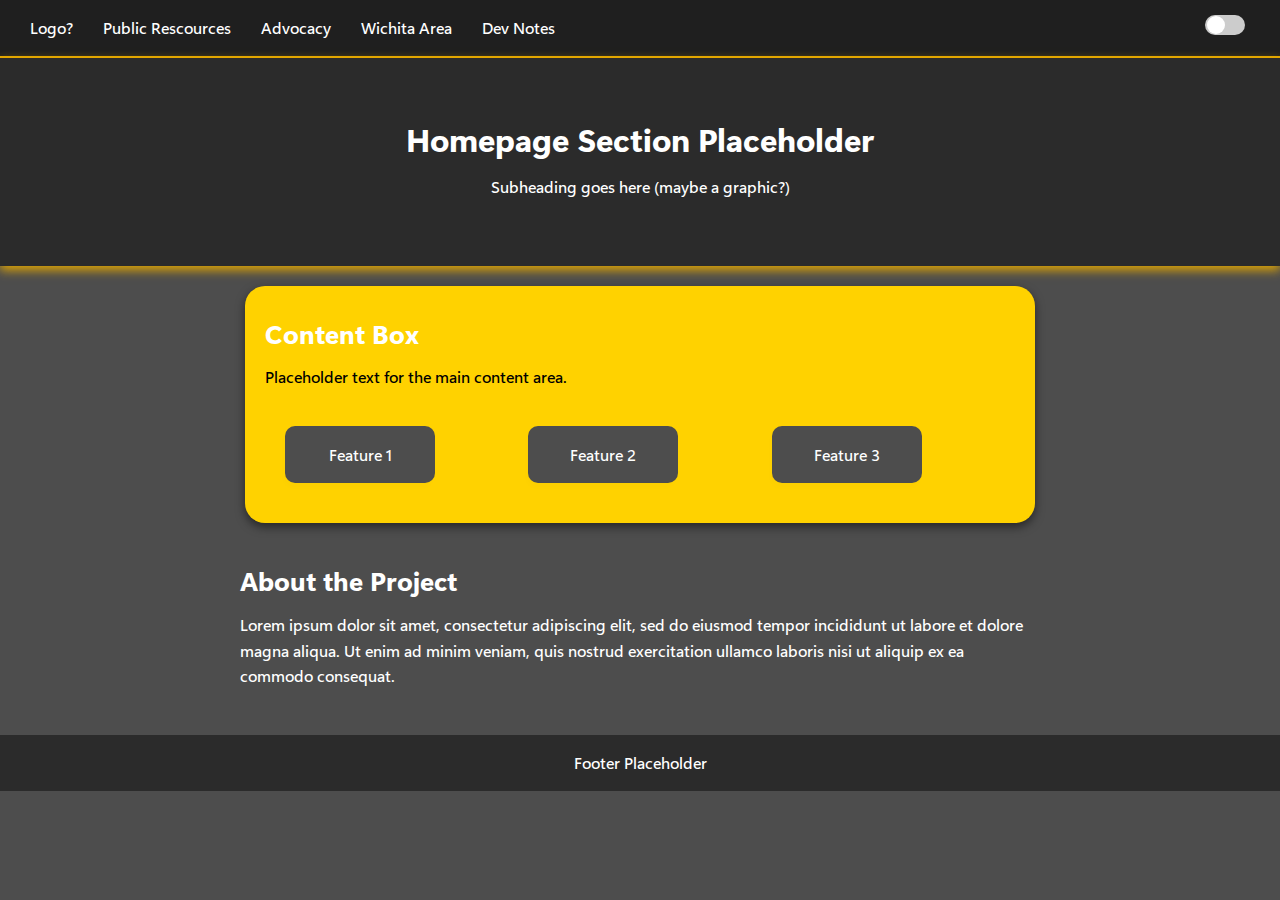
==== index.html @ 4ef45a82 "advocacy page" ====
<!DOCTYPE html>
<html lang="en">
<head>
    <meta charset="UTF-8">
    <meta name="viewport" content="width=device-width, initial-scale=1.0">
    <title>Placeholder Page</title>
    <link rel="stylesheet" href="style.css">
</head>

<body class="theme-container">
    <div class="navbar">
        <span><a href="index.html">Logo?</a></span>
        <span><a href="page/public-rsc.html">Public Rescources</a></span>
        <span><a href="page/advocacy.html">Advocacy</a></span>
        <span><a href="page/wichita.html">Wichita Area</a></span>
        <span><a href="page/dev-notes.html">Dev Notes</a></span>
        <label class="theme-toggle">
            <input type="checkbox" id="dark-mode-toggle">
            <span class="slider"></span>
        </label>
    </div>
    <div class="hero">
        <h1 style="color: white;">Homepage Section Placeholder</h1>
        <p>Subheading goes here (maybe a graphic?)</p>
    </div>
    <div class="container" style="max-width: 750px">
        <h2>Content Box</h2>
        <p>Placeholder text for the main content area.</p>
        <div class="grid">
            <div class="grid-item">Feature 1</div>
            <div class="grid-item">Feature 2</div>
            <div class="grid-item">Feature 3</div>
        </div>
    </div>
    <main>
        <h2>About the Project</h2>
        <p>Lorem ipsum dolor sit amet, consectetur adipiscing elit, sed do eiusmod tempor incididunt ut labore et dolore magna aliqua. Ut enim ad minim veniam, quis nostrud exercitation ullamco laboris nisi ut aliquip ex ea commodo consequat.</p>
    </main>
    <div class="footer">Footer Placeholder</div>
</body>
</html>
---- style.css ----
@import url('font/font.css');

:root{
   --yellow: #ffd200;
   --hover: #e3a700;
   --grey: #2b2b2b;
   --dark: #1f1f1f;
   --light: #4d4d4d;
   --navy: #1b1c26;
}

body {
   background-color: var(--light);
   margin: 0 auto;
   font-family: 'Segoe UI Variable Text','Segoe UI','Open Sans', sans-serif; /* personal favorite, adjustable later */
   line-height: 1.6;
   color: black;
}

h1, h2, h3, h4, h5, h6 {
    font-family: 'Segoe UI Variable Display','Segoe UI','Open Sans', sans-serif;
    margin: 12px 0;
    line-height: 1.2;
    text-shadow: #000000;
}   h1 { font-size: 2em; }
    h2 { font-size: 1.6em; }
    h3 { font-size: 1.4em; }
    
.navbar {
    background-color: var(--dark);
    display: flex;
    color: white;
    padding: 15px;
    text-align: center;
    box-shadow: 0px 4px 10px #e3a700;
    border-bottom: 2px solid #e3a700;
} .navbar span {
   margin: 0 15px;
} .navbar a, h1, h2 {
    color:white !important;
    text-decoration: none;
} .navbar a:hover {
    text-decoration: underline;
    text-decoration-color: #e3a700;
}

.hero {
    background-color: var(--grey);
    color: white;
    padding: 50px 20px;
    text-align: center;
    box-shadow: 0px 4px 10px #e3a700;
}
.container {
    width: 80%;
    margin: 20px auto;
    padding: 20px;
    background: var(--yellow);
    color: black !important;
    box-shadow: 0px 4px 10px rgba(0, 0, 0, 0.5);
    border-radius: 20px;

}
.grid {
    display:grid;
    grid-template-columns: repeat(auto-fit, minmax(200px, 1fr));
    gap: 20px;
    padding: 20px;
}
.grid-item {
    background: var(--light);
    color: white;
    padding: 1em;
    text-align: center;
    border-width: 10px;
    border-color: white;
    border-radius: 10px;
    box-shadow: -2px 5px 5px rgba(0, 0, 0, 0.01);
    box-sizing: border-box;
    max-width: 150px;
}
.footer {
    background-color: var(--grey);
    color: white;
    text-align: center;
    padding: 15px;
    margin-top: 20px;
}

caption {
    color: black;
    font-size: 1em;
}

main {
    margin: auto;
    max-width: 800px;
    color: white;
    padding: 10px;
}


/* Dark Mode Toggle Styles */
.theme-toggle {
    position: absolute;
    right: 20px;
    top: 15px;
    display: flex;
    align-items: center;
    cursor: pointer;
}

.theme-toggle input {
    display: none;
}

.theme-toggle .slider {
    width: 40px;
    height: 20px;
    background: #ccc;
    border-radius: 20px;
    position: relative;
    transition: background 0.3s;
}

.theme-toggle .slider::before {
    content: "";
    position: absolute;
    width: 18px;
    height: 18px;
    background: white;
    border-radius: 50%;
    top: 1px;
    left: 2px;
    transition: transform 0.3s;
}

/* toggle animation */
#dark-mode-toggle:checked + .slider {
    background: #ffd200;
}

#dark-mode-toggle:checked + .slider::before {
    transform: translateX(20px);
} 

body:has(#dark-mode-toggle:checked) {
    background-color: #000;
    color: white;
}

body:has(#dark-mode-toggle:checked) .navbar {
    background-color: #222;
    border-bottom-color: #ffd200;
    box-shadow: 0px 4px 10px #ffd200;
}

body:has(#dark-mode-toggle:checked) .hero {
    background-color: #222;
    color: #ffd200;
}

body:has(#dark-mode-toggle:checked) .container {
    background: #1e1e1e;
    color:white !important;
    border: 2px solid white;
    box-shadow: 0 0 10px rgba(255, 255, 255, 0.1);
}

body:has(#dark-mode-toggle:checked) .grid-item {
    background: var(--yellow);
    color:black;
}

body:has(#dark-mode-toggle:checked) .footer {
    background-color: #222;
}
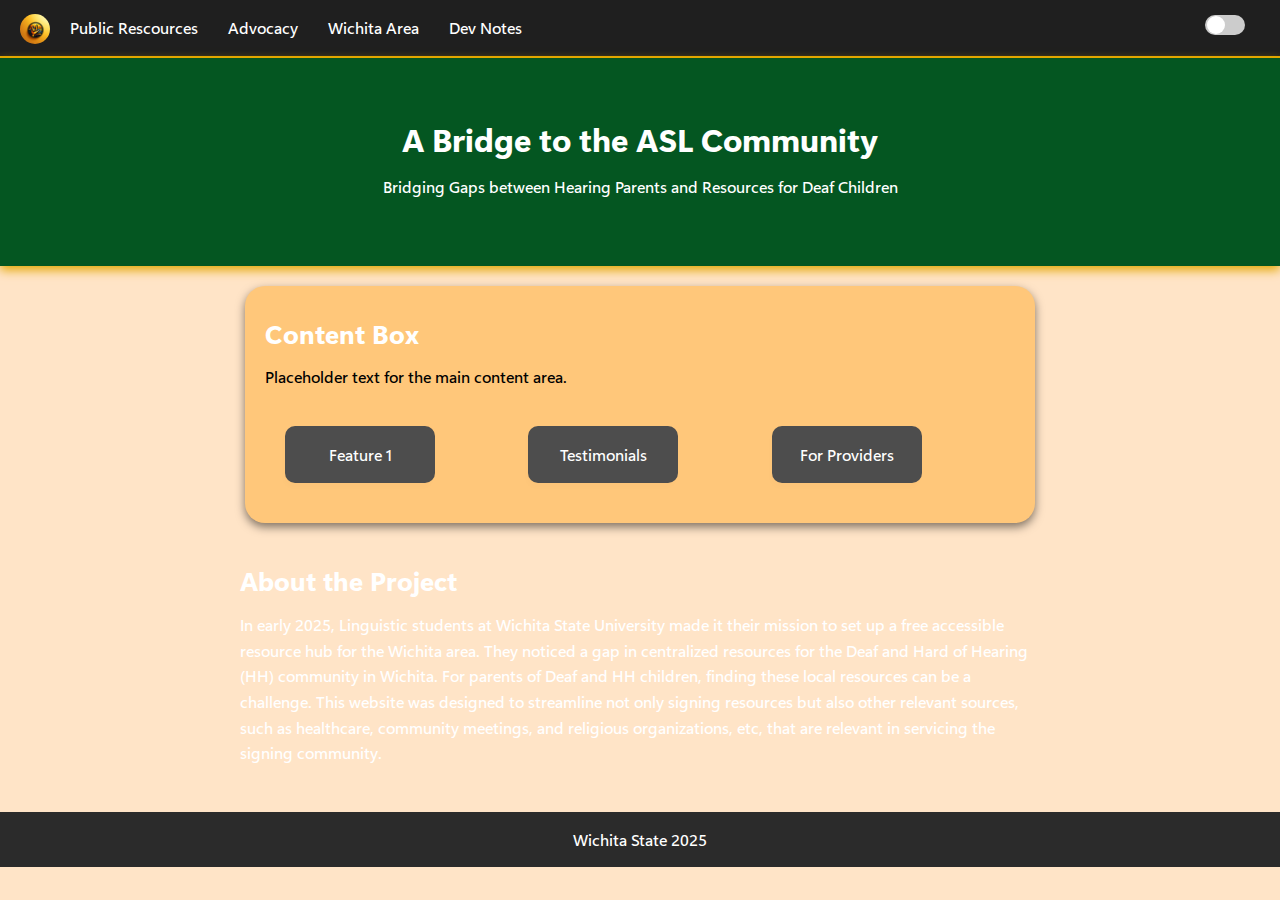
==== commit 097b6199: "add css variations" ====
--- a/index.html
+++ b/index.html
@@ -4,12 +4,14 @@
     <meta charset="UTF-8">
     <meta name="viewport" content="width=device-width, initial-scale=1.0">
     <title>Placeholder Page</title>
-    <link rel="stylesheet" href="style.css">
+    <!-- <link rel="stylesheet" href="style.css"> -->
+    <link rel="stylesheet" href="style_tan-green.css">
+    <!-- <link rel="stylesheet" href="style_pink-yellow.css"> -->
 </head>
 
 <body class="theme-container">
     <div class="navbar">
-        <span><a href="index.html">Logo?</a></span>
+        <span><a href="index.html"><image class="logo" src="image/logo_idea-1.png"></a></span>
         <span><a href="page/public-rsc.html">Public Rescources</a></span>
         <span><a href="page/advocacy.html">Advocacy</a></span>
         <span><a href="page/wichita.html">Wichita Area</a></span>
@@ -20,22 +22,22 @@
         </label>
     </div>
     <div class="hero">
-        <h1 style="color: white;">Homepage Section Placeholder</h1>
-        <p>Subheading goes here (maybe a graphic?)</p>
+        <h1>A Bridge to the ASL Community</h1>
+        <p>Bridging Gaps between Hearing Parents and Resources for Deaf Children</p>
     </div>
     <div class="container" style="max-width: 750px">
         <h2>Content Box</h2>
         <p>Placeholder text for the main content area.</p>
         <div class="grid">
             <div class="grid-item">Feature 1</div>
-            <div class="grid-item">Feature 2</div>
-            <div class="grid-item">Feature 3</div>
+            <div class="grid-item">Testimonials</div>
+            <a href="page/providers.html"><div class="grid-item">For Providers</div></a>
         </div>
     </div>
     <main>
         <h2>About the Project</h2>
-        <p>Lorem ipsum dolor sit amet, consectetur adipiscing elit, sed do eiusmod tempor incididunt ut labore et dolore magna aliqua. Ut enim ad minim veniam, quis nostrud exercitation ullamco laboris nisi ut aliquip ex ea commodo consequat.</p>
+        <p>In early 2025, Linguistic students at Wichita State University made it their mission to set up a free accessible resource hub for the Wichita area. They noticed a gap in centralized resources for the Deaf and Hard of Hearing (HH) community in Wichita. For parents of Deaf and HH children, finding these local resources can be a challenge. This website was designed to streamline not only signing resources but also other relevant sources, such as healthcare, community meetings, and religious organizations, etc, that are relevant in servicing the signing community.</p>
     </main>
-    <div class="footer">Footer Placeholder</div>
+    <div class="footer">Wichita State 2025</div>
 </body>
 </html>
--- a/style_tan-green.css
+++ b/style_tan-green.css
@@ -0,0 +1,195 @@
+
+@import url('font/font.css');
+
+:root{
+   --yellow: #ffd200;
+   --hover: #e3a700;
+   --grey: #2b2b2b;
+   --dark: #1f1f1f;
+   --light: #4d4d4d;
+   --navy: #1b1c26;
+   --pink: #ff9589;
+   --tan: #FFE4C7;
+   --pale: #FEFB8F;
+   --green: #045621;
+   --orange: #ffc77a;
+}
+
+body {
+   background-color: var(--tan);
+   margin: 0 auto;
+   font-family: 'Segoe UI Variable Text','Segoe UI','Open Sans', sans-serif; /* personal favorite, adjustable later */
+   line-height: 1.6;
+   color: black;
+}
+
+h1, h2, h3, h4, h5, h6 {
+    font-family: 'Segoe UI Variable Display','Segoe UI','Open Sans', sans-serif;
+    margin: 12px 0;
+    line-height: 1.2;
+    text-shadow: #000000;
+}   h1 { font-size: 2em; }
+    h2 { font-size: 1.6em; }
+    h3 { font-size: 1.4em; }
+    
+.navbar {
+    background-color: var(--dark);
+    display: flex;
+    color: white;
+    padding: 15px;
+    text-align: center;
+    box-shadow: 0px 4px 10px var(--orange);
+    border-bottom: 2px solid #e3a700;
+} .navbar span {
+   margin: 0 15px;
+} .navbar a, h1, h2 {
+    color:white !important;
+    text-decoration: none;
+} .navbar a:hover {
+    text-decoration: underline;
+    text-decoration-color: #e3a700;
+}
+
+a {
+    text-decoration: none;
+} a:hover {
+    text-decoration: underline;
+    text-decoration-color: #ffd200;
+}
+
+.logo{
+    width: 30px;
+    margin: -10px;
+    border-color: #ffffff;
+    border-radius: 50pt;
+}
+.hero {
+    background-color: var(--green);
+    color: white;
+    padding: 50px 20px;
+    text-align: center;
+    box-shadow: 0px 4px 10px #e3a700;
+}
+.container {
+    width: 80%;
+    margin: 20px auto;
+    padding: 20px;
+    background: var(--orange);
+    color: black !important;
+    box-shadow: 0px 4px 10px rgba(0, 0, 0, 0.5);
+    border-radius: 20px;
+}
+.grid {
+    display:grid;
+    grid-template-columns: repeat(auto-fit, minmax(200px, 1fr));
+    gap: 20px;
+    padding: 20px;
+}
+.grid-item {
+    background: var(--light);
+    color: white;
+    padding: 1em;
+    text-align: center;
+    border-width: 10px;
+    border-color: white;
+    border-radius: 10px;
+    box-shadow: -2px 5px 5px rgba(0, 0, 0, 0.01);
+    box-sizing: border-box;
+    max-width: 150px;
+}
+.footer {
+    background-color: var(--grey);
+    color: white;
+    text-align: center;
+    padding: 15px;
+    margin-top: 20px;
+}
+
+caption {
+    color: black;
+    font-size: 1em;
+}
+
+main {
+    margin: auto;
+    max-width: 800px;
+    color: white;
+    padding: 10px;
+}
+
+
+/* Dark Mode Toggle Styles */
+.theme-toggle {
+    position: absolute;
+    right: 20px;
+    top: 15px;
+    display: flex;
+    align-items: center;
+    cursor: pointer;
+}
+
+.theme-toggle input {
+    display: none;
+}
+
+.theme-toggle .slider {
+    width: 40px;
+    height: 20px;
+    background: #ccc;
+    border-radius: 20px;
+    position: relative;
+    transition: background 0.3s;
+}
+
+.theme-toggle .slider::before {
+    content: "";
+    position: absolute;
+    width: 18px;
+    height: 18px;
+    background: white;
+    border-radius: 50%;
+    top: 1px;
+    left: 2px;
+    transition: transform 0.3s;
+}
+
+/* toggle animation */
+#dark-mode-toggle:checked + .slider {
+    background: #ffd200;
+}
+
+#dark-mode-toggle:checked + .slider::before {
+    transform: translateX(20px);
+} 
+
+body:has(#dark-mode-toggle:checked) {
+    background-color: #000;
+    color: white;
+}
+
+body:has(#dark-mode-toggle:checked) .navbar {
+    background-color: #222;
+    border-bottom-color: #ffd200;
+    box-shadow: 0px 4px 10px #ffd200;
+}
+
+body:has(#dark-mode-toggle:checked) .hero {
+    background-color: #222;
+    color: #ffd200;
+}
+
+body:has(#dark-mode-toggle:checked) .container {
+    background: #1e1e1e;
+    color:white !important;
+    border: 2px solid white;
+    box-shadow: 0 0 10px rgba(255, 255, 255, 0.1);
+}
+
+body:has(#dark-mode-toggle:checked) .grid-item {
+    background: var(--yellow);
+    color:black;
+}
+
+body:has(#dark-mode-toggle:checked) .footer {
+    background-color: #222;
+}
--- a/style_pink-yellow.css
+++ b/style_pink-yellow.css
@@ -0,0 +1,197 @@
+
+@import url('font/font.css');
+
+:root{
+   --yellow: #ffd200;
+   --hover: #e3a700;
+   --grey: #2b2b2b;
+   --dark: #1f1f1f;
+   --light: #4d4d4d;
+   --navy: #1b1c26;
+   --pink: #ff9589;
+   --tan: #FFE4C7;
+   --pale: #FEFB8F;
+   --green: #045621;
+   --orange: #ffc77a;
+}
+
+body {
+   background-color: var(--tan);
+   margin: 0 auto;
+   font-family: 'Segoe UI Variable Text','Segoe UI','Open Sans', sans-serif; /* personal favorite, adjustable later */
+   line-height: 1.6;
+   color: black;
+}
+
+h1, h2, h3, h4, h5, h6 {
+    font-family: 'Segoe UI Variable Display','Segoe UI','Open Sans', sans-serif;
+    margin: 12px 0;
+    line-height: 1.2;
+    text-shadow: #000000;
+}   h1 { font-size: 2em; }
+    h2 { font-size: 1.6em; }
+    h3 { font-size: 1.4em; }
+    
+.navbar {
+    background-color: var(--pink);
+    display: flex;
+    color: white !important;
+    padding: 15px;
+    text-align: center;
+    box-shadow: 0px 4px 10px var(--pink);
+    border-bottom: 2px solid var(--pale);
+} .navbar span {
+   margin: 0 15px;
+} .navbar a {
+    color:white !important;
+    text-decoration: none;
+} .navbar a:hover {
+    text-decoration: underline;
+    text-decoration-color: #e3a700;
+}
+
+a {
+    text-decoration: none;
+} a:hover {
+    text-decoration: underline;
+    text-decoration-color: #ffd200;
+}
+
+.logo{
+    width: 30px;
+    margin: -10px;
+    border-color: #ffffff;
+    border-radius: 50pt;
+}
+.hero {
+    background-color: var(--pale);
+    color: var(--dark);
+    padding: 50px 20px;
+    text-align: center;
+    border-bottom: 1px solid var(--pink);
+    box-shadow: 0px 4px 10px var(--pink);
+}
+.container {
+    width: 80%;
+    margin: 20px auto;
+    padding: 20px;
+    background: var(--pink);
+    color: black !important;
+    box-shadow: 0px 4px 10px rgba(0, 0, 0, 0.5);
+    border-radius: 20px;
+
+}
+.grid {
+    display:grid;
+    grid-template-columns: repeat(auto-fit, minmax(200px, 1fr));
+    gap: 20px;
+    padding: 20px;
+}
+.grid-item {
+    background: var(--light);
+    color: white;
+    padding: 1em;
+    text-align: center;
+    border-width: 10px;
+    border-color: white;
+    border-radius: 10px;
+    box-shadow: -2px 5px 5px rgba(0, 0, 0, 0.01);
+    box-sizing: border-box;
+    max-width: 150px;
+}
+.footer {
+    background-color: var(--grey);
+    color: white;
+    text-align: center;
+    padding: 15px;
+    margin-top: 20px;
+}
+
+caption {
+    color: black;
+    font-size: 1em;
+}
+
+main {
+    margin: auto;
+    max-width: 800px;
+    color: var(--dark);
+    padding: 10px;
+}
+
+
+/* Dark Mode Toggle Styles */
+.theme-toggle {
+    position: absolute;
+    right: 20px;
+    top: 15px;
+    display: flex;
+    align-items: center;
+    cursor: pointer;
+}
+
+.theme-toggle input {
+    display: none;
+}
+
+.theme-toggle .slider {
+    width: 40px;
+    height: 20px;
+    background: #ccc;
+    border-radius: 20px;
+    position: relative;
+    transition: background 0.3s;
+}
+
+.theme-toggle .slider::before {
+    content: "";
+    position: absolute;
+    width: 18px;
+    height: 18px;
+    background: white;
+    border-radius: 50%;
+    top: 1px;
+    left: 2px;
+    transition: transform 0.3s;
+}
+
+/* toggle animation */
+#dark-mode-toggle:checked + .slider {
+    background: #ffd200;
+}
+
+#dark-mode-toggle:checked + .slider::before {
+    transform: translateX(20px);
+} 
+
+body:has(#dark-mode-toggle:checked) {
+    background-color: #000;
+    color: white;
+}
+
+body:has(#dark-mode-toggle:checked) .navbar {
+    background-color: #222;
+    border-bottom-color: #ffd200;
+    box-shadow: 0px 4px 10px #ffd200;
+}
+
+body:has(#dark-mode-toggle:checked) .hero {
+    background-color: #222;
+    color: #ffd200;
+}
+
+body:has(#dark-mode-toggle:checked) .container {
+    background: #1e1e1e;
+    color:white !important;
+    border: 2px solid white;
+    box-shadow: 0 0 10px rgba(255, 255, 255, 0.1);
+}
+
+body:has(#dark-mode-toggle:checked) .grid-item {
+    background: var(--yellow);
+    color:black;
+}
+
+body:has(#dark-mode-toggle:checked) .footer {
+    background-color: #222;
+}
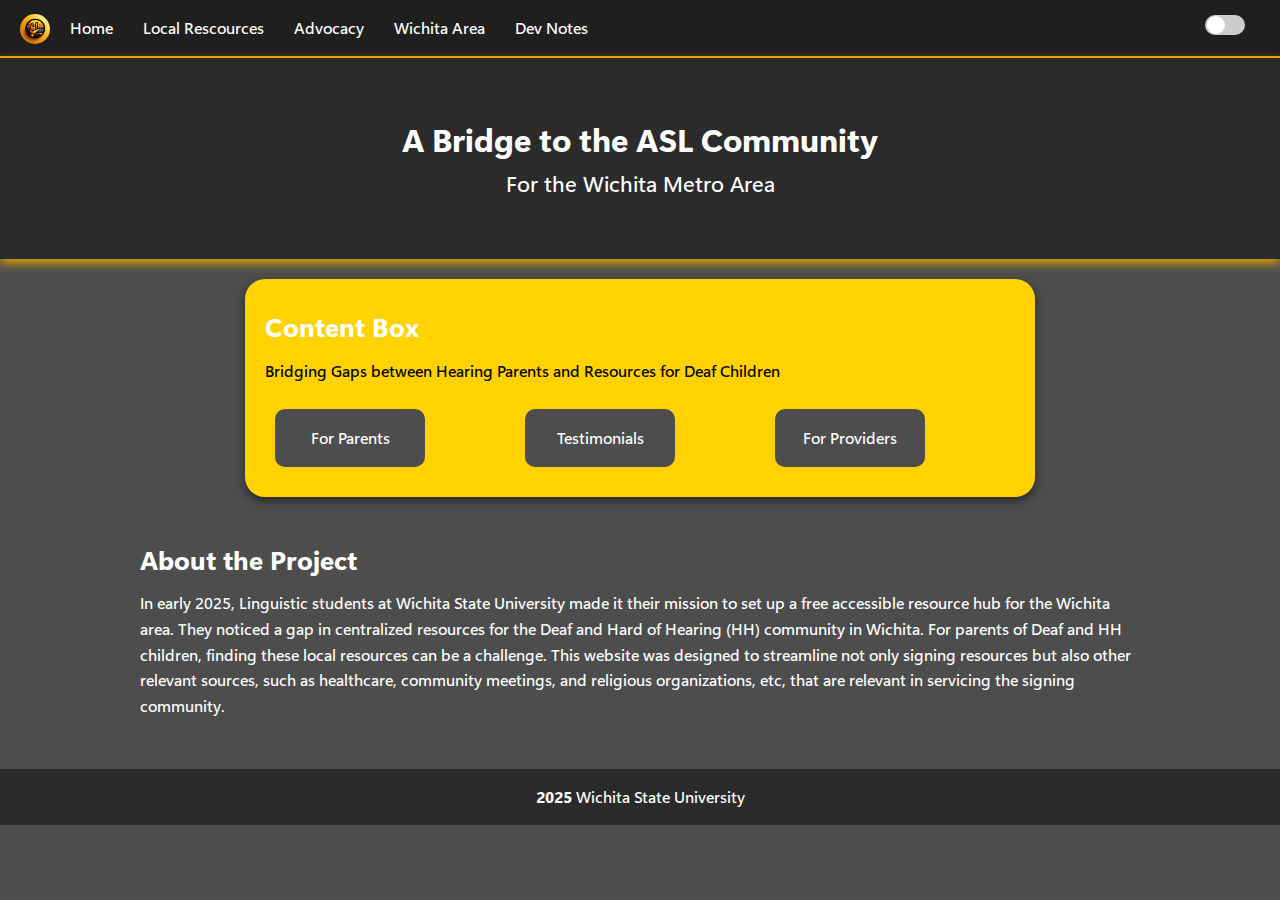
==== commit 8b85d38c: "added for parents, style changes, nav bar improvements" ====
--- a/index.html
+++ b/index.html
@@ -4,15 +4,15 @@
     <meta charset="UTF-8">
     <meta name="viewport" content="width=device-width, initial-scale=1.0">
     <title>Placeholder Page</title>
-    <!-- <link rel="stylesheet" href="style.css"> -->
-    <link rel="stylesheet" href="style_tan-green.css">
+    <link rel="stylesheet" href="style.css">
+    <!-- <link rel="stylesheet" href="style_tan-green.css"> -->
     <!-- <link rel="stylesheet" href="style_pink-yellow.css"> -->
 </head>
 
 <body class="theme-container">
     <div class="navbar">
-        <span><a href="index.html"><image class="logo" src="image/logo_idea-1.png"></a></span>
-        <span><a href="page/public-rsc.html">Public Rescources</a></span>
+        <span><a href="index.html"><image class="logo" src="image/logo_idea-1.png"><span></span>Home</a></span>
+        <span><a href="page/public-rsc.html">Local Rescources</a></span>
         <span><a href="page/advocacy.html">Advocacy</a></span>
         <span><a href="page/wichita.html">Wichita Area</a></span>
         <span><a href="page/dev-notes.html">Dev Notes</a></span>
@@ -23,13 +23,13 @@
     </div>
     <div class="hero">
         <h1>A Bridge to the ASL Community</h1>
-        <p>Bridging Gaps between Hearing Parents and Resources for Deaf Children</p>
+        <h3>For the Wichita Metro Area</3>
     </div>
     <div class="container" style="max-width: 750px">
         <h2>Content Box</h2>
-        <p>Placeholder text for the main content area.</p>
+        <p>Bridging Gaps between Hearing Parents and Resources for Deaf Children</p>
         <div class="grid">
-            <div class="grid-item">Feature 1</div>
+            <a href="page/parents.html"><div class="grid-item">For Parents</div></a>
             <div class="grid-item">Testimonials</div>
             <a href="page/providers.html"><div class="grid-item">For Providers</div></a>
         </div>
@@ -38,6 +38,6 @@
         <h2>About the Project</h2>
         <p>In early 2025, Linguistic students at Wichita State University made it their mission to set up a free accessible resource hub for the Wichita area. They noticed a gap in centralized resources for the Deaf and Hard of Hearing (HH) community in Wichita. For parents of Deaf and HH children, finding these local resources can be a challenge. This website was designed to streamline not only signing resources but also other relevant sources, such as healthcare, community meetings, and religious organizations, etc, that are relevant in servicing the signing community.</p>
     </main>
-    <div class="footer">Wichita State 2025</div>
+    <div class="footer"><strong>2025</strong> Wichita State University</div>
 </body>
 </html>
--- a/style.css
+++ b/style.css
@@ -8,6 +8,11 @@
    --dark: #1f1f1f;
    --light: #4d4d4d;
    --navy: #1b1c26;
+   --pink: #ff9589;
+   --tan: #FFE4C7;
+   --pale: #FEFB8F;
+   --green: #045621;
+   --orange: #ffc77a;
 }
 
 body {
@@ -25,7 +30,7 @@
     text-shadow: #000000;
 }   h1 { font-size: 2em; }
     h2 { font-size: 1.6em; }
-    h3 { font-size: 1.4em; }
+    h3 { font-size: 1.4em; font-weight: 400; }
     
 .navbar {
     background-color: var(--dark);
@@ -45,6 +50,19 @@
     text-decoration-color: #e3a700;
 }
 
+a {
+    text-decoration: none;
+} a:hover {
+    text-decoration: underline;
+    text-decoration-color: #ffd200;
+}
+
+.logo{
+    width: 30px;
+    margin: -10px;
+    border-color: #ffffff;
+    border-radius: 50pt;
+}
 .hero {
     background-color: var(--grey);
     color: white;
@@ -66,7 +84,7 @@
     display:grid;
     grid-template-columns: repeat(auto-fit, minmax(200px, 1fr));
     gap: 20px;
-    padding: 20px;
+    padding: 10px;
 }
 .grid-item {
     background: var(--light);
@@ -95,9 +113,9 @@
 
 main {
     margin: auto;
-    max-width: 800px;
+    max-width: 1000px;
     color: white;
-    padding: 10px;
+    padding: 15px;
 }
 
 
--- a/style_tan-green.css
+++ b/style_tan-green.css
@@ -30,7 +30,7 @@
     text-shadow: #000000;
 }   h1 { font-size: 2em; }
     h2 { font-size: 1.6em; }
-    h3 { font-size: 1.4em; }
+    h3 { font-size: 1.4em;  font-weight: 400; }
     
 .navbar {
     background-color: var(--dark);
--- a/style_pink-yellow.css
+++ b/style_pink-yellow.css
@@ -30,7 +30,7 @@
     text-shadow: #000000;
 }   h1 { font-size: 2em; }
     h2 { font-size: 1.6em; }
-    h3 { font-size: 1.4em; }
+    h3 { font-size: 1.4em;  font-weight: 400; }
     
 .navbar {
     background-color: var(--pink);
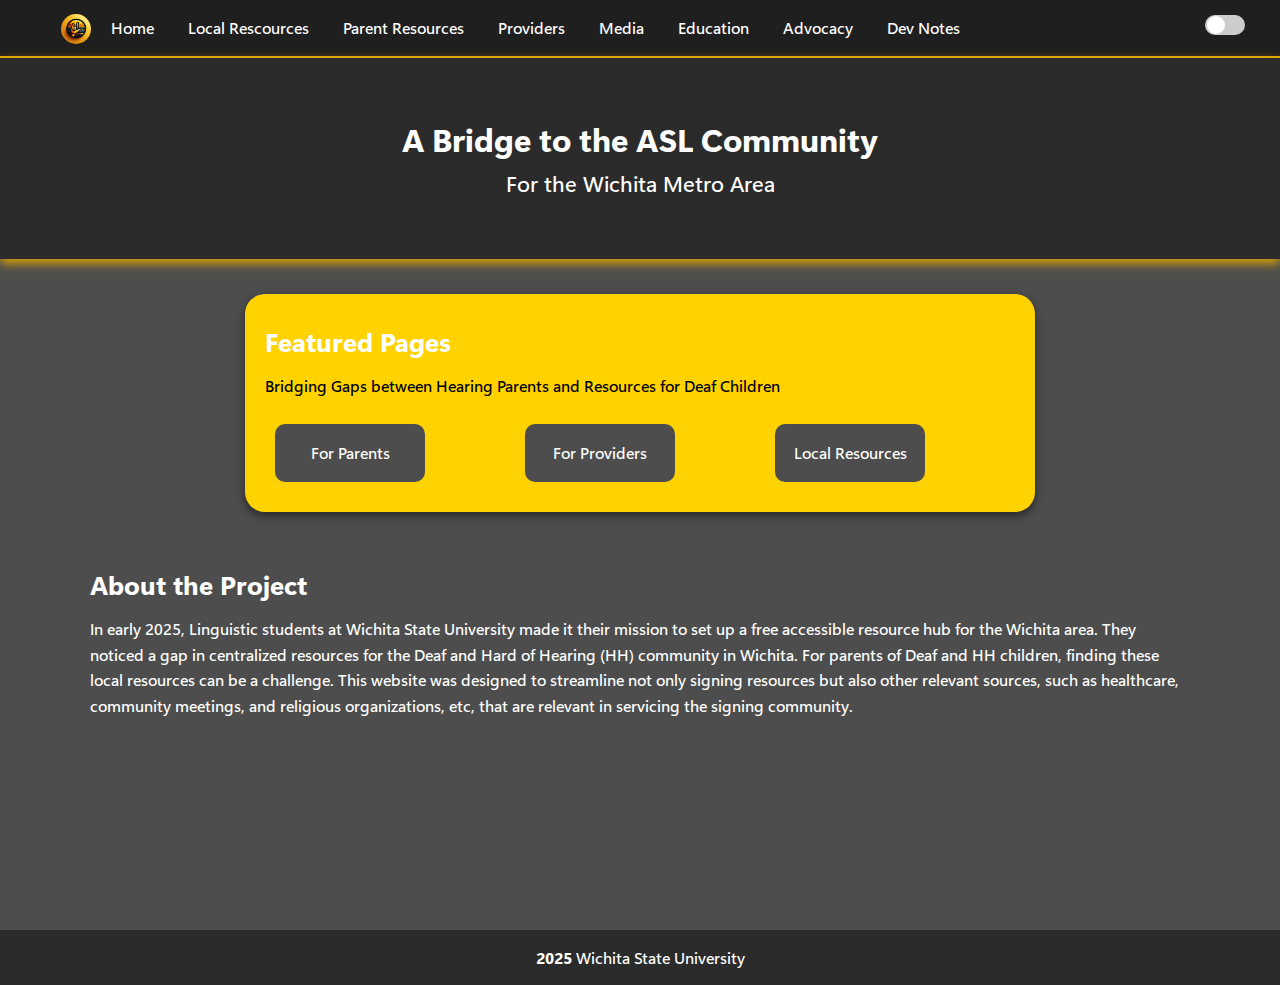
==== commit b9c450a0: "added pages" ====
--- a/index.html
+++ b/index.html
@@ -10,31 +10,35 @@
 </head>
 
 <body class="theme-container">
-    <div class="navbar">
+    <div class="navbar"><div>
         <span><a href="index.html"><image class="logo" src="image/logo_idea-1.png"><span></span>Home</a></span>
         <span><a href="page/public-rsc.html">Local Rescources</a></span>
+        <span><a href="page/parents.html">Parent Resources</a></span>
+        <span><a href="page/providers.html">Providers</a></span>
+        <span><a href="page/media.html">Media</a></span>
+        <span><a href="page/ed.html">Education</a></span>
         <span><a href="page/advocacy.html">Advocacy</a></span>
-        <span><a href="page/wichita.html">Wichita Area</a></span>
         <span><a href="page/dev-notes.html">Dev Notes</a></span>
         <label class="theme-toggle">
             <input type="checkbox" id="dark-mode-toggle">
             <span class="slider"></span>
         </label>
-    </div>
+    </div></div>
     <div class="hero">
         <h1>A Bridge to the ASL Community</h1>
         <h3>For the Wichita Metro Area</3>
     </div>
+    <main>
     <div class="container" style="max-width: 750px">
-        <h2>Content Box</h2>
+        <h2>Featured Pages</h2>
         <p>Bridging Gaps between Hearing Parents and Resources for Deaf Children</p>
         <div class="grid">
             <a href="page/parents.html"><div class="grid-item">For Parents</div></a>
-            <div class="grid-item">Testimonials</div>
             <a href="page/providers.html"><div class="grid-item">For Providers</div></a>
+            <a href="page/public-rsc.html"><div class="grid-item">Local Resources</div></a>
         </div>
     </div>
-    <main>
+        <br>
         <h2>About the Project</h2>
         <p>In early 2025, Linguistic students at Wichita State University made it their mission to set up a free accessible resource hub for the Wichita area. They noticed a gap in centralized resources for the Deaf and Hard of Hearing (HH) community in Wichita. For parents of Deaf and HH children, finding these local resources can be a challenge. This website was designed to streamline not only signing resources but also other relevant sources, such as healthcare, community meetings, and religious organizations, etc, that are relevant in servicing the signing community.</p>
     </main>
--- a/style.css
+++ b/style.css
@@ -42,6 +42,12 @@
     border-bottom: 2px solid #e3a700;
 } .navbar span {
    margin: 0 15px;
+} .navbar div {
+    max-width: 1000px;
+    width: 100%;
+    padding: 0 20px;
+    box-sizing: border-box;
+    margin-left: 0; 
 } .navbar a, h1, h2 {
     color:white !important;
     text-decoration: none;
@@ -55,6 +61,12 @@
 } a:hover {
     text-decoration: underline;
     text-decoration-color: #ffd200;
+}
+
+.content-wrap {
+    max-width: 1000px;
+    margin: 0 auto;
+    width: 100%;
 }
 
 .logo{
@@ -78,7 +90,6 @@
     color: black !important;
     box-shadow: 0px 4px 10px rgba(0, 0, 0, 0.5);
     border-radius: 20px;
-
 }
 .grid {
     display:grid;
@@ -105,17 +116,21 @@
     padding: 15px;
     margin-top: 20px;
 }
-
+ul {
+    flex: column;
+}
 caption {
     color: black;
     font-size: 1em;
 }
 
 main {
-    margin: auto;
-    max-width: 1000px;
+    margin: 0 auto;
+    max-width: 1100px;
     color: white;
     padding: 15px;
+    min-height: 69vh;
+
 }
 
 
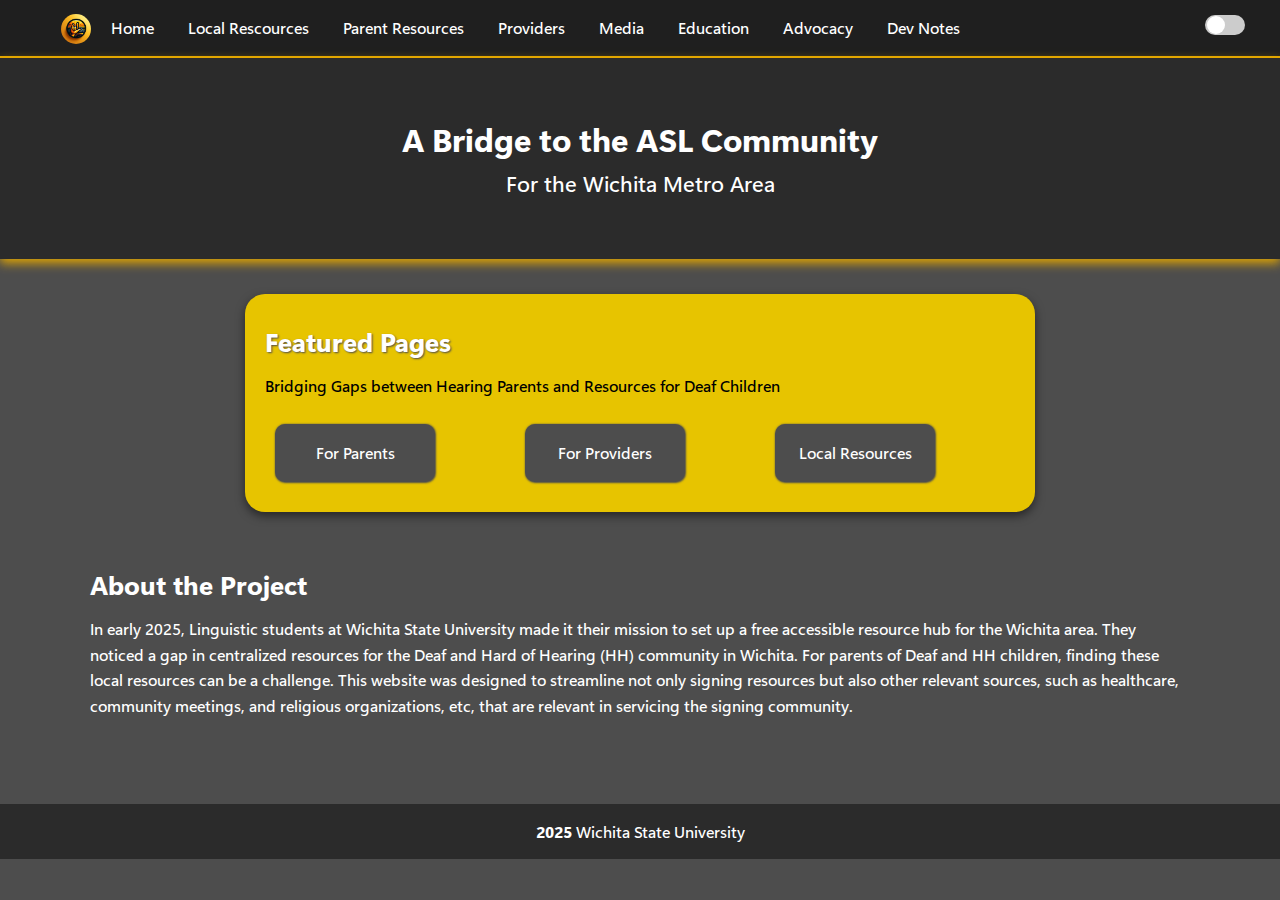
==== commit f710b1ef: "finalizing content" ====
--- a/index.html
+++ b/index.html
@@ -3,7 +3,7 @@
 <head>
     <meta charset="UTF-8">
     <meta name="viewport" content="width=device-width, initial-scale=1.0">
-    <title>Placeholder Page</title>
+    <title>Bridge to ASL</title>
     <link rel="stylesheet" href="style.css">
     <!-- <link rel="stylesheet" href="style_tan-green.css"> -->
     <!-- <link rel="stylesheet" href="style_pink-yellow.css"> -->
--- a/style.css
+++ b/style.css
@@ -2,8 +2,8 @@
 @import url('font/font.css');
 
 :root{
-   --yellow: #ffd200;
-   --hover: #e3a700;
+   --yellow: #e7c400;
+   --hover: #d49b00;
    --grey: #2b2b2b;
    --dark: #1f1f1f;
    --light: #4d4d4d;
@@ -58,11 +58,15 @@
 
 a {
     text-decoration: none;
+    color: white;
 } a:hover {
     text-decoration: underline;
     text-decoration-color: #ffd200;
 }
-
+li { margin-bottom: 5px;
+} li a {
+    color: white;
+ }
 .content-wrap {
     max-width: 1000px;
     margin: 0 auto;
@@ -90,6 +94,8 @@
     color: black !important;
     box-shadow: 0px 4px 10px rgba(0, 0, 0, 0.5);
     border-radius: 20px;
+} .container h2 {
+    text-shadow: var(--light) .5px .5px 2px;
 }
 .grid {
     display:grid;
@@ -105,9 +111,9 @@
     border-width: 10px;
     border-color: white;
     border-radius: 10px;
-    box-shadow: -2px 5px 5px rgba(0, 0, 0, 0.01);
+    box-shadow: var(--light) .5px .5px 2px;
     box-sizing: border-box;
-    max-width: 150px;
+    max-width: 160px;
 }
 .footer {
     background-color: var(--grey);
@@ -116,9 +122,7 @@
     padding: 15px;
     margin-top: 20px;
 }
-ul {
-    flex: column;
-}
+
 caption {
     color: black;
     font-size: 1em;
@@ -129,10 +133,8 @@
     max-width: 1100px;
     color: white;
     padding: 15px;
-    min-height: 69vh;
-
-}
-
+    min-height: 55vh;
+}
 
 /* Dark Mode Toggle Styles */
 .theme-toggle {
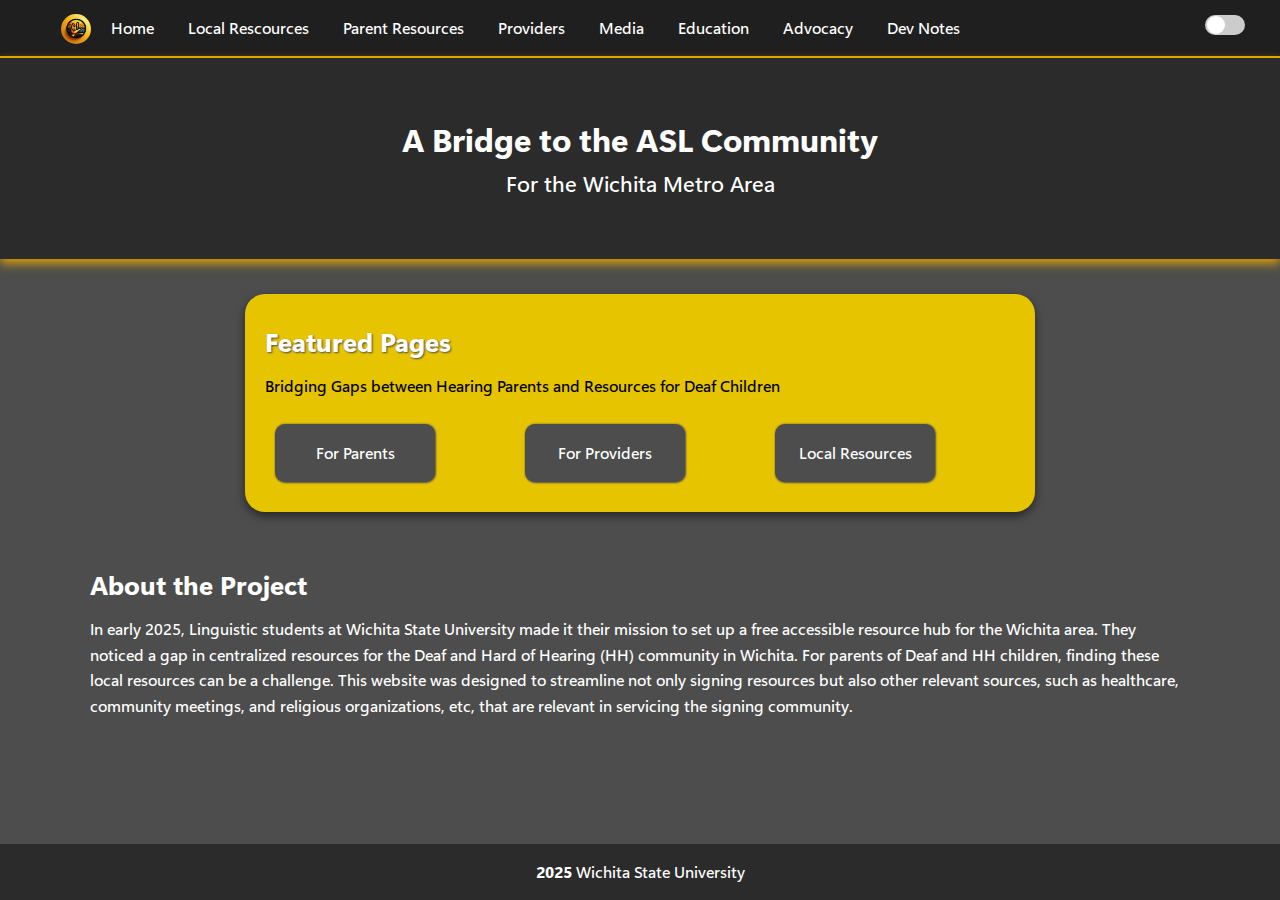
==== commit a52b439e: "Style Edits" ====
--- a/index.html
+++ b/index.html
@@ -28,7 +28,7 @@
         <h1>A Bridge to the ASL Community</h1>
         <h3>For the Wichita Metro Area</3>
     </div>
-    <main>
+    <main class="main">
     <div class="container" style="max-width: 750px">
         <h2>Featured Pages</h2>
         <p>Bridging Gaps between Hearing Parents and Resources for Deaf Children</p>
--- a/style.css
+++ b/style.css
@@ -14,13 +14,15 @@
    --green: #045621;
    --orange: #ffc77a;
 }
-
+  
 body {
-   background-color: var(--light);
-   margin: 0 auto;
-   font-family: 'Segoe UI Variable Text','Segoe UI','Open Sans', sans-serif; /* personal favorite, adjustable later */
-   line-height: 1.6;
-   color: black;
+    display: flex;
+    flex-direction: column;
+    min-height: 100vh;
+    background-color: var(--light);
+    margin: 0 auto;
+    font-family: 'Segoe UI Variable Text','Segoe UI','Open Sans', sans-serif; /* personal favorite, adjustable later */
+    line-height: 1.6;
 }
 
 h1, h2, h3, h4, h5, h6 {
@@ -47,7 +49,6 @@
     width: 100%;
     padding: 0 20px;
     box-sizing: border-box;
-    margin-left: 0; 
 } .navbar a, h1, h2 {
     color:white !important;
     text-decoration: none;
@@ -63,15 +64,19 @@
     text-decoration: underline;
     text-decoration-color: #ffd200;
 }
-li { margin-bottom: 5px;
+
+li { 
+    margin-bottom: 5px;
 } li a {
     color: white;
  }
 .content-wrap {
-    max-width: 1000px;
+    max-width: 1100px !important;
+    width: 100%;
     margin: 0 auto;
-    width: 100%;
-}
+    text-align: left;
+}
+
 
 .logo{
     width: 30px;
@@ -130,10 +135,11 @@
 
 main {
     margin: 0 auto;
+    width: 100%;
     max-width: 1100px;
     color: white;
     padding: 15px;
-    min-height: 55vh;
+    flex: 1;
 }
 
 /* Dark Mode Toggle Styles */
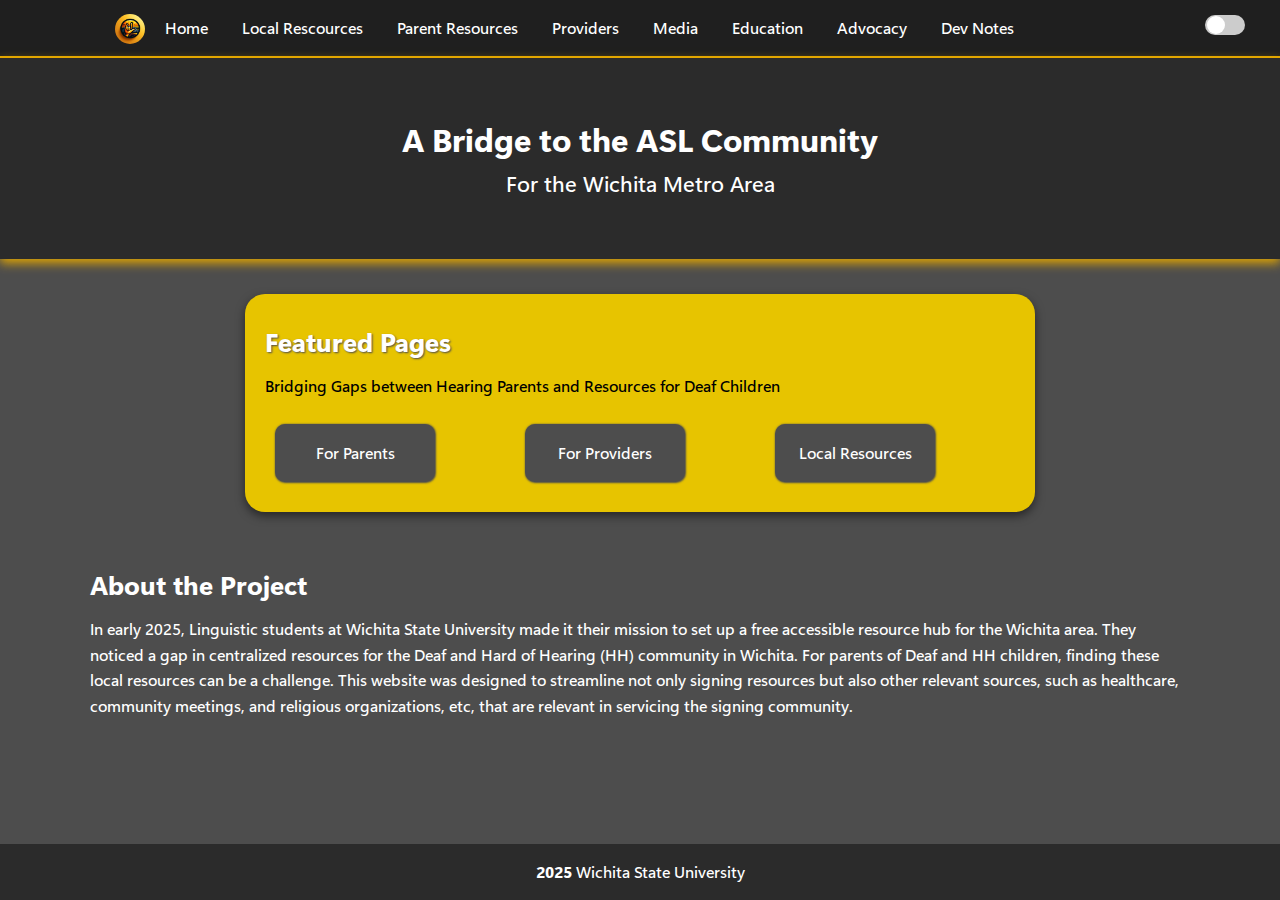
==== commit b185bcc6: "Style Edits" ====
--- a/index.html
+++ b/index.html
@@ -10,7 +10,7 @@
 </head>
 
 <body class="theme-container">
-    <div class="navbar"><div>
+    <div class="navbar"><div class="content-wrap">
         <span><a href="index.html"><image class="logo" src="image/logo_idea-1.png"><span></span>Home</a></span>
         <span><a href="page/public-rsc.html">Local Rescources</a></span>
         <span><a href="page/parents.html">Parent Resources</a></span>
--- a/style.css
+++ b/style.css
@@ -36,7 +36,6 @@
     
 .navbar {
     background-color: var(--dark);
-    display: flex;
     color: white;
     padding: 15px;
     text-align: center;
@@ -48,6 +47,7 @@
     max-width: 1000px;
     width: 100%;
     padding: 0 20px;
+    margin-left: 0 auto;
     box-sizing: border-box;
 } .navbar a, h1, h2 {
     color:white !important;
